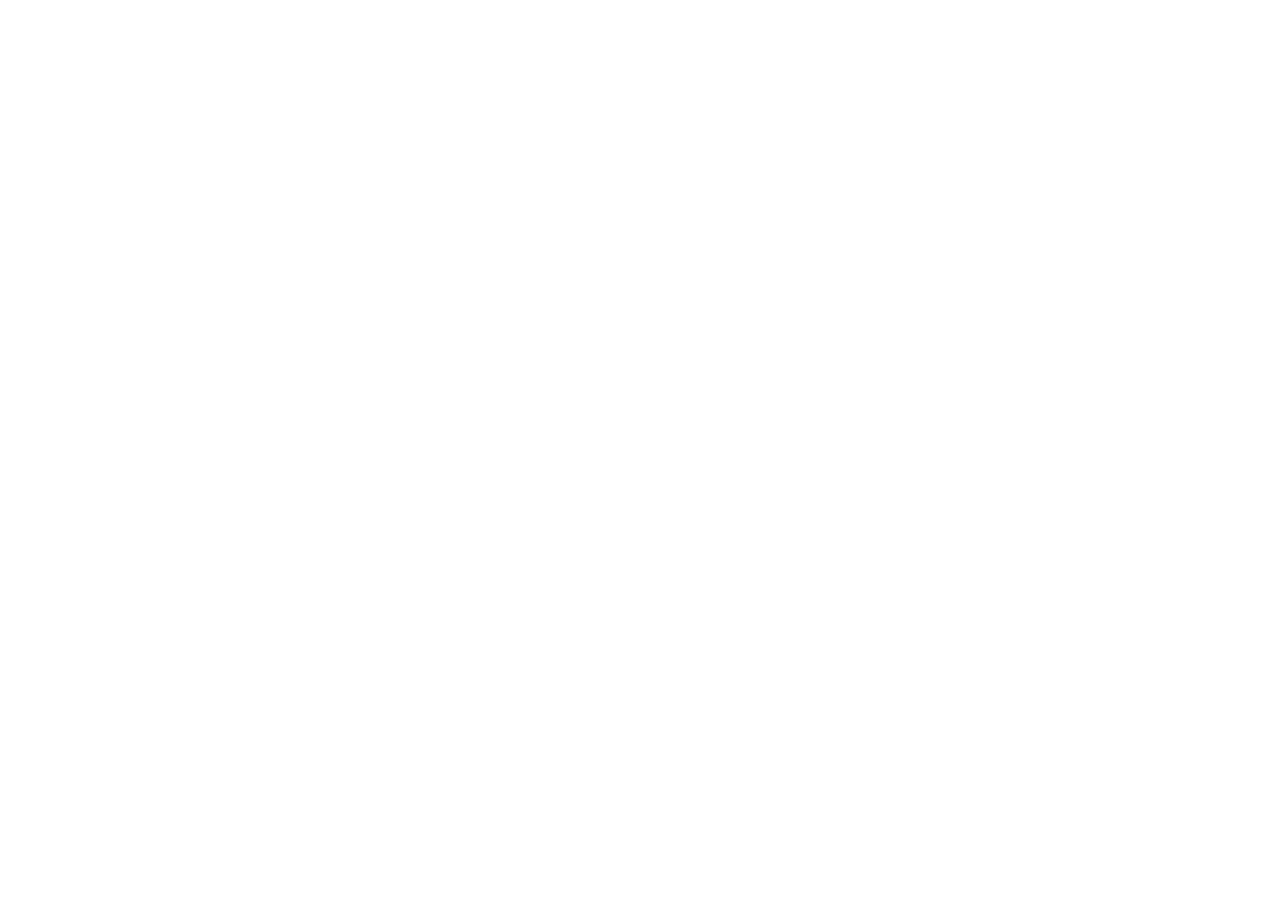
==== assignment2/index.html @ 14fcfef6 "Assignment 2 Setup" ====
<!DOCTYPE html>
<html lang="en">
<head>
    <meta charset="UTF-8">
    <meta http-equiv="X-UA-Compatible" content="IE=edge">
    <meta name="viewport" content="width=device-width, initial-scale=1.0">
    <title>Document</title>

</head>
<body>
    
</body>
</html>
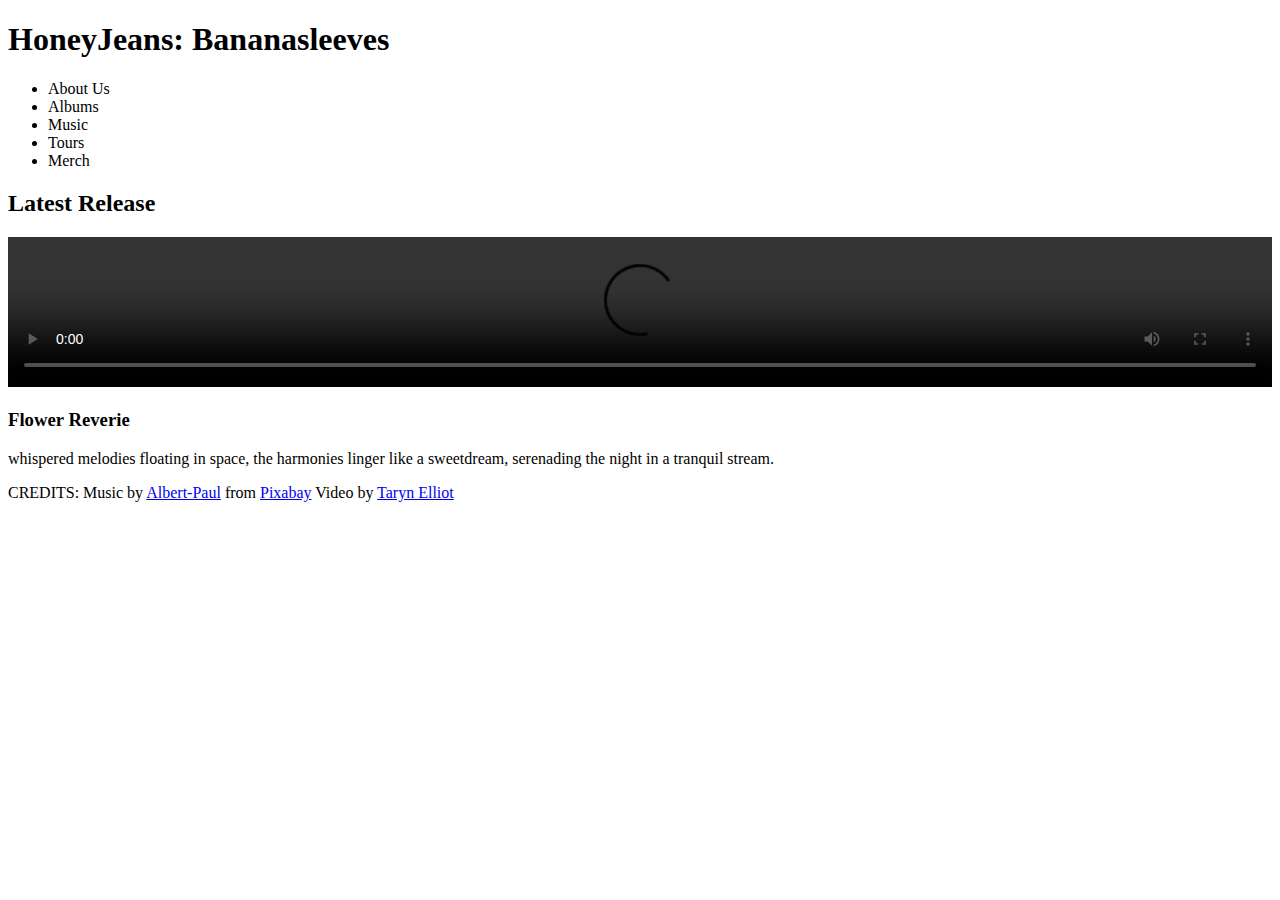
==== commit b83d2ba1: "Content HTML" ====
--- a/assignment2/index.html
+++ b/assignment2/index.html
@@ -1,13 +1,56 @@
 <!DOCTYPE html>
 <html lang="en">
 <head>
+
+<!-- my concept for this assignment is an artist webpage, featuring the artist bio, music, albums and merchandise -->
+
+<!-- added attribute: I added an auto loop/play function to feature the latest songs as they enter the page, hooking the audience up with their latest tunes right off the bat-->
+
+<!-- these are my references for the audio, video and images -->
+
+<!-- artist image: https://www.freepik.com/free-vector/hand-drawn-flat-profile-icon-collection_17657469.htm-->
+<!-- music video: Video by Taryn Elliot https://www.pexels.com/video/a-woman-dancing-happily-in-the-middle-of-the-field-of-flowers-3127074/-->
+<!-- music audio: Music by Albert-Paul from Pixabay https://pixabay.com/music/smooth-jazz-cool-jazz-reverie-207690/-->
+<!-- bio profile image:  -->
+
     <meta charset="UTF-8">
     <meta http-equiv="X-UA-Compatible" content="IE=edge">
     <meta name="viewport" content="width=device-width, initial-scale=1.0">
-    <title>Document</title>
+    <title>HJBS</title>
 
 </head>
+<header>
+    <h1>HoneyJeans: Bananasleeves</h1>
+    <nav>
+        <ul>
+            <li>About Us</li>
+            <li>Albums</li>
+            <li>Music</li>
+            <li>Tours</li>
+            <li>Merch</li> 
+        </ul>
+    </nav>
+</header>
+    
 <body>
-    
+    <!-- display picture -->
+
+    <section>
+        <article>
+        <h2>Latest Release</h2>
+        <video width=100% height="100%" controls>
+            <source src="movie.mp4" type="video/mp4">
+        </video>
+        <h3>Flower Reverie</h3>
+        <p>whispered melodies floating in space, the harmonies linger like a sweetdream, serenading the night in a tranquil stream.</p>
+        </article>
+    </section>
+
 </body>
+
+<footer>
+    CREDITS:
+    Music by <a href="https://pixabay.com/users/albert-paul-4203169/?utm_source=link-attribution&utm_medium=referral&utm_campaign=music&utm_content=207690">Albert-Paul</a> from <a href="https://pixabay.com/music//?utm_source=link-attribution&utm_medium=referral&utm_campaign=music&utm_content=207690">Pixabay</a>
+    Video by <a href=" https://www.pexels.com/video/a-woman-dancing-happily-in-the-middle-of-the-field-of-flowers-3127074">Taryn Elliot</a>
+</footer>
 </html>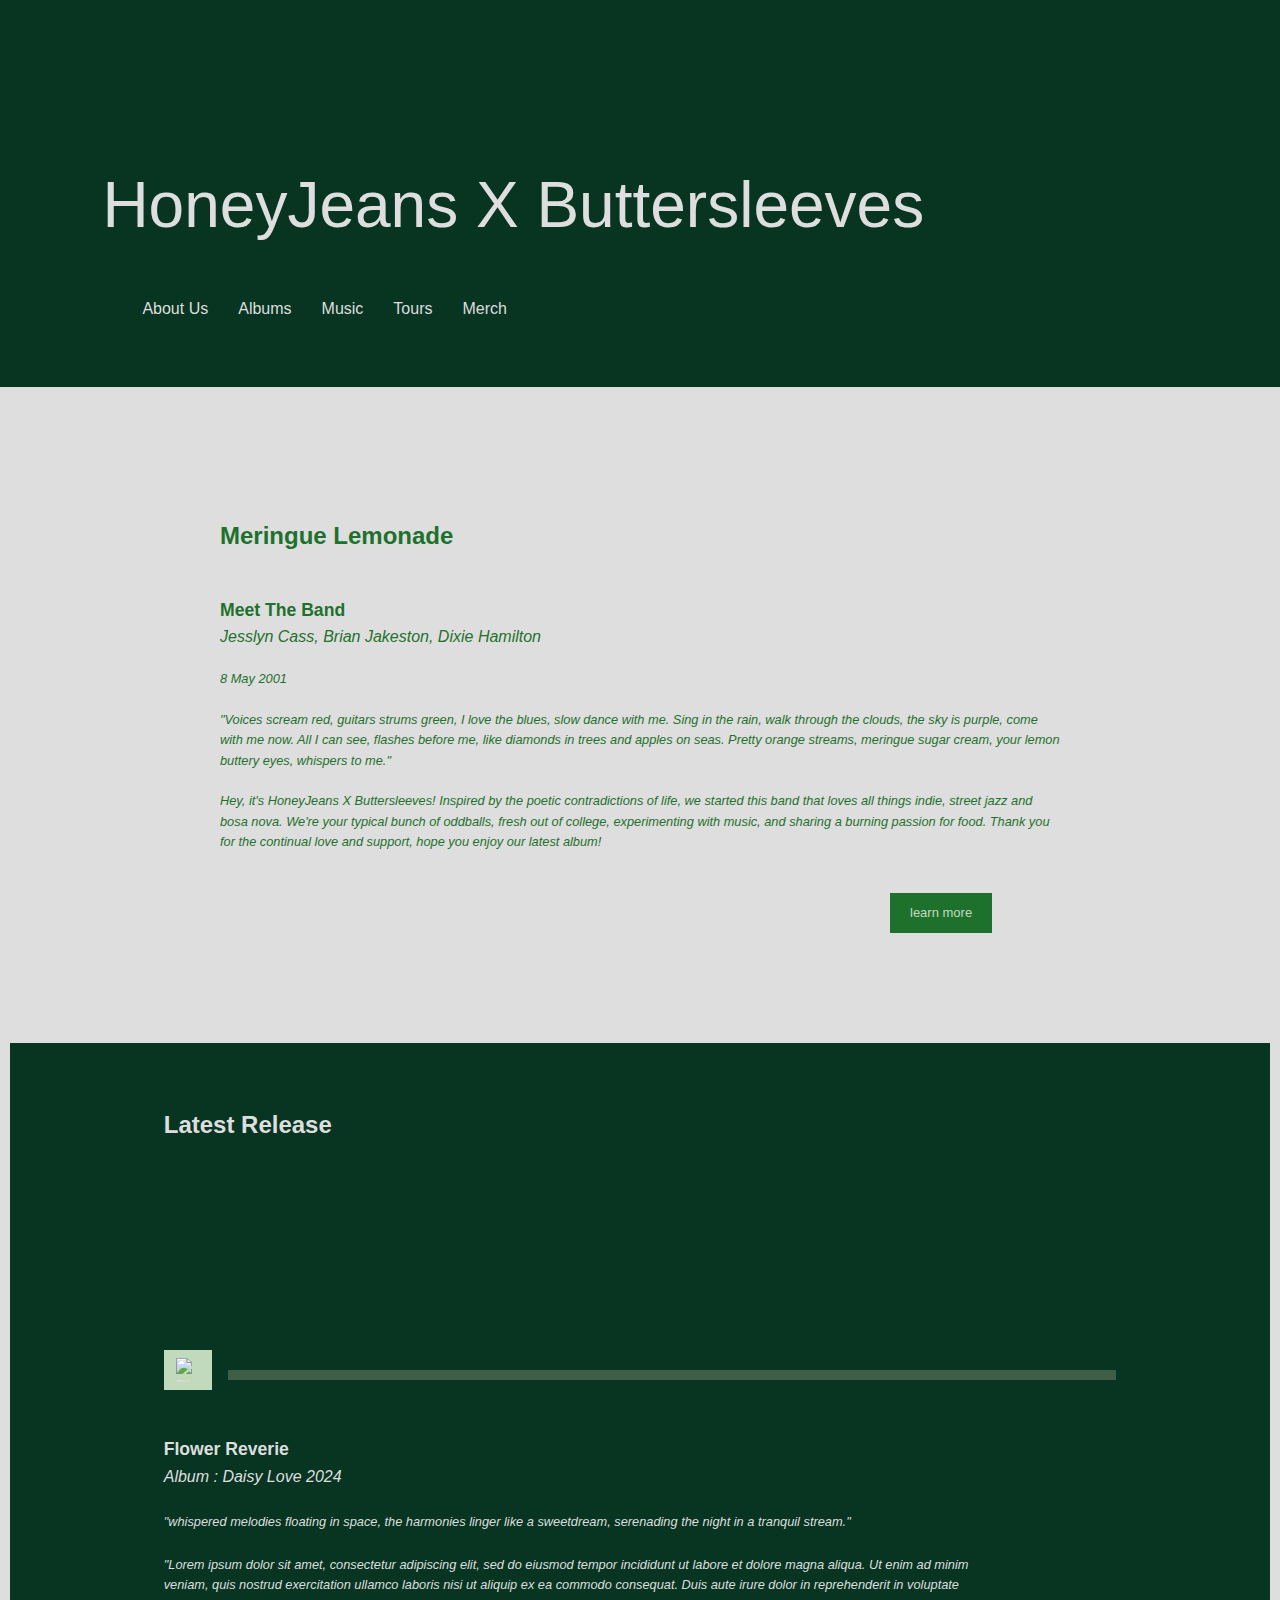
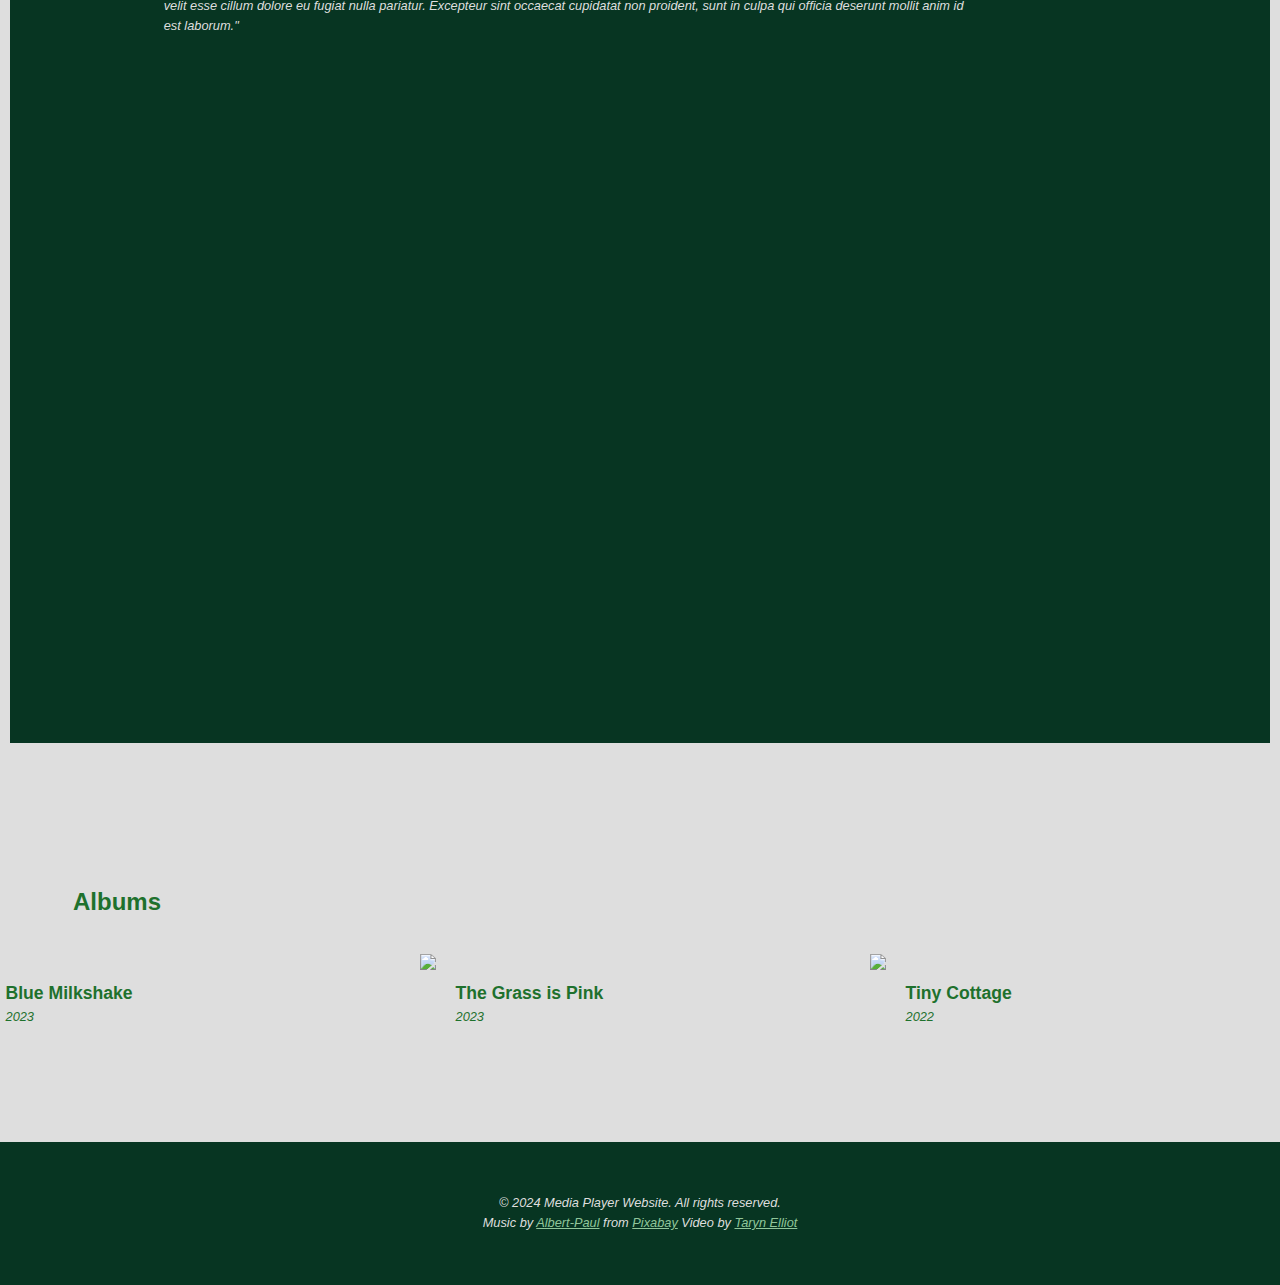
==== commit dd07052a: "designed" ====
--- a/assignment2/index.html
+++ b/assignment2/index.html
@@ -17,40 +17,159 @@
     <meta http-equiv="X-UA-Compatible" content="IE=edge">
     <meta name="viewport" content="width=device-width, initial-scale=1.0">
     <title>HJBS</title>
-
+    <link rel="stylesheet" href="reset.css" />
+    <link rel="stylesheet" href="style.css" />
+    <script src="script.js" defer></script>
 </head>
-<header>
-    <h1>HoneyJeans: Bananasleeves</h1>
-    <nav>
-        <ul>
-            <li>About Us</li>
-            <li>Albums</li>
-            <li>Music</li>
-            <li>Tours</li>
-            <li>Merch</li> 
-        </ul>
-    </nav>
-</header>
     
 <body>
-    <!-- display picture -->
 
-    <section>
+<!-- Conceptually, I intend for each navigation to lead to a separate page. 
+    However I will not be demonstrating the links to the separate pages within this website. -->
+
+<!-- An about us page to includes the artist/band's inspirations, background (where they are from, 
+    cultural social interests), story (how they formed) and social media. -->
+
+<!-- A whole page on the list of albums they have released, include the album cover image, name, description and release date.
+    To reveal more information (songlist, purchase options) upon click of individual album.  -->
+
+<!-- A page on the list of music released, media player as well. -->
+
+<!-- Showcasing upcoming tour dates and prior tours, pictures and publicity. -->
+
+<!-- Merchandise to sell within the webpage. -->
+
+    <header>
+        <h1>HoneyJeans X Buttersleeves</h1>
+        <nav>
+            <ul>
+            <li><a href="#">About Us</a></li>
+            <li><a href="#">Albums</a></li>
+            <li><a href="#">Music</a></li>
+            <li><a href="#">Tours</a></li>
+            <li><a href="#">Merch</a></li>
+            </ul>
+        </nav>
+    </header>
+
+    
+
+        <!-- Introduction: Introducing the band -->
+
+    <section id="introduction">
         <article>
-        <h2>Latest Release</h2>
-        <video width=100% height="100%" controls>
-            <source src="movie.mp4" type="video/mp4">
-        </video>
-        <h3>Flower Reverie</h3>
-        <p>whispered melodies floating in space, the harmonies linger like a sweetdream, serenading the night in a tranquil stream.</p>
+        <!-- insert aesthetic photograph -->
+        <h2> Meringue Lemonade</h2>
+        <h3>Meet The Band</h3>
+        <h4>Jesslyn Cass, Brian Jakeston, Dixie Hamilton</h4>
+
+        <p>8 May 2001</p>
+
+        <!-- Dummytext written by me -->
+        <p> "Voices scream red, guitars strums green, I love the blues, slow dance with me. 
+            Sing in the rain, walk through the clouds, the sky is purple, come with me now.
+            All I can see, flashes before me, like diamonds in trees and apples on seas.
+            Pretty orange streams, meringue sugar cream, your lemon buttery eyes, whispers to me."</p>
+
+        <p> Hey, it's HoneyJeans X Buttersleeves! Inspired by the poetic contradictions of life, we started this band 
+            that loves all things indie, street jazz and bosa nova. We're your typical bunch of oddballs, fresh out of college, 
+            experimenting with music, and sharing a burning passion for food. Thank you for the continual love and support, 
+            hope you enjoy our latest album!
+        </p>
+
+        <!-- DROP DOWN BUTTON -->
+    
+    <button class="accordian">learn more</button>
+    <div class="panel">
+        <p>"Lorem ipsum dolor sit amet, consectetur adipiscing elit, sed do eiusmod tempor incididunt 
+            ut labore et dolore magna aliqua. Ut enim ad minim veniam, quis nostrud exercitation ullamco 
+            laboris nisi ut aliquip ex ea commodo consequat. Duis aute irure dolor in reprehenderit in 
+            voluptate velit esse cillum dolore eu fugiat nulla pariatur. Excepteur sint occaecat cupidatat
+            non proident, sunt in culpa qui officia deserunt mollit anim id est laborum."</p>
+      </div>
+
+    <!-- I wanted to include a drop down section that keeps the introduction to the band concised. Keep a short snapshot of the essence of the band
+            while keeping to a minimal aesthetic giving viewers the option to dive deeper after being drawn in.  -->
+        
         </article>
     </section>
+    <main class="container">
+        <!-- Media Player Section -->
+        
+        <div class="media-player">
+<h2>Latest Release</h2>
+<video id="custom-video-player" controls>
+    <source src="Music Video_1.mp4" type="video/mp4">
+</video>
+<div class="custom-controls">
+    <button id="play-pause-btn" onclick="togglePlayPause()">
+      <img
+        id="play-pause-img"
+        src="https://img.icons8.com/ios-glyphs/30/play--v1.png"
+        alt="Play Button"
+        width="24"
+        height="24"
+      /></button>
+        <!-- add the missing buttons or functionality here -->
+    <div class="progress-bar">
+        <span id="progress-bar-fill"></span>
+      </div>
+    </div>
+    <h3>Flower Reverie</h3>
+<h4>Album : Daisy Love 2024</h4>
+<p>"whispered melodies floating in space, the harmonies linger like a sweetdream, serenading the night in a tranquil stream."
+</p>
+<p>
+    "Lorem ipsum dolor sit amet, consectetur adipiscing elit, sed do eiusmod tempor incididunt 
+    ut labore et dolore magna aliqua. Ut enim ad minim veniam, quis nostrud exercitation ullamco 
+    laboris nisi ut aliquip ex ea commodo consequat. Duis aute irure dolor in reprehenderit in 
+    voluptate velit esse cillum dolore eu fugiat nulla pariatur. Excepteur sint occaecat cupidatat
+    non proident, sunt in culpa qui officia deserunt mollit anim id est laborum."
+</p>
+  </div>
+</main>
+
+<!-- Album Cover Gallery -->
+
+<section id="album gallery">
+<article>
+    <h2>Albums</h2>
+
+    <div class="gallery">
+        <div class="album-cover">
+            <img src="Album 1.jpg">
+            <h3>Blue Milkshake</h3>
+            <p>2023</p>
+
+        </div>
+
+        <div class="album-cover">
+            <img src="Album 2.jpg">
+            <h3>The Grass is Pink</h3>
+            <p>2023</p>
+
+        </div>
+
+        <div class="album-cover">
+            <img src="Album 3.jpg">
+            <h3>Tiny Cottage</h3>
+            <p>2022</p>
+
+        </div>
+
+    </div>
+
+</article>
+</section>
+
 
 </body>
 
 <footer>
-    CREDITS:
+    <p1>&copy; 2024 Media Player Website. All rights reserved.</p1>
+    <br>
     Music by <a href="https://pixabay.com/users/albert-paul-4203169/?utm_source=link-attribution&utm_medium=referral&utm_campaign=music&utm_content=207690">Albert-Paul</a> from <a href="https://pixabay.com/music//?utm_source=link-attribution&utm_medium=referral&utm_campaign=music&utm_content=207690">Pixabay</a>
     Video by <a href=" https://www.pexels.com/video/a-woman-dancing-happily-in-the-middle-of-the-field-of-flowers-3127074">Taryn Elliot</a>
 </footer>
+
 </html>--- a/assignment2/style.css
+++ b/assignment2/style.css
@@ -0,0 +1,233 @@
+:root {
+    --primary-bg-color: #dedede;
+    --text-color: #1e712d;
+    --footer-text-color: #90c69a;
+    --main-bg-color: #073522;
+    --main-text-color: #dedede;
+    --main-btn-bg-color: #c2dabc;
+  }
+  
+  body,
+  h1,
+  p,
+  ul {
+    margin: 0;
+    padding: 0;
+  }
+
+  /* Main styling */
+  body {
+    font-family: "Arial", sans-serif;
+    background-color: var(--primary-bg-color);
+    color: var(--text-color);
+    line-height: 1.6;
+    display: flex;
+    flex-direction: column;
+    align-items: center;
+    justify-content: space-between;
+  }
+
+
+  /* Container for Media Player */
+  .container {
+    width: 100%;
+    padding: 10px;
+     font-family: "Arial", sans-serif;
+    background-color: var(--primary-bg-color);
+    color: var(--main-text-color);
+    line-height: 1.6;
+    display: flex;
+    flex-direction: column;
+    align-items: center;
+    justify-content: space-between;
+  }
+  
+  /* Header styling */
+  header {
+    background-color: var(--main-bg-color);
+    color: var(--main-text-color);
+    padding: 12% 0% 2% 8%;
+    width: 100%;
+  }
+
+  h1{
+    text-align: left;
+    font-size: 4rem;
+  }
+  
+  /* Navigation styling */
+  nav {
+    margin: 25px;
+    text-align: left;
+    padding: 0% 0% 0% 0%;
+  }
+  
+  nav ul {
+    list-style: none;
+    display: flex;
+  }
+  
+  nav ul li {
+    margin: 15px;
+  }
+  
+  nav a {
+    text-decoration: none;
+    color: var(--main-bg-colortext-color);
+
+  }
+  
+  article {
+    margin-top: 130px;
+    margin-bottom: 100px;
+}
+
+  button.accordian {
+  margin-top: 2%;
+  margin-left: 75%;
+  padding: 1% 2%;
+  font-size: small;
+  background-color: #1e712d;
+  color: var(--main-btn-bg-color);
+  border: none;
+  outline: none;
+  cursor: pointer;
+  transition: 0.4s;
+}
+
+/* .accordion {
+  background-color: #eee;
+  color: #444;
+  cursor: pointer;
+  padding: 18px;
+  width: 100%;
+  text-align: left;
+  border: none;
+  outline: none;
+  transition: 0.4s;
+} */
+
+/* Add a background color to the button if it is clicked on (add the .active class with JS), and when you move the mouse over it (hover) */
+.active, button.accordian:hover {
+  background-color: #c2dabc;
+  color: #1e712d;
+
+}
+
+/* Style the accordion panel. Note: hidden by default */
+.panel {
+  padding: 0 18px;
+  background-color: var(--primary-bg-color);
+  display: none;
+  overflow: hidden;
+    background-color: #9e2929;
+    color: var(--main-text-color);
+    font-size: 1rem;
+
+}
+
+  /* Media player styling */
+  .media-player {
+    width: 100%;
+    height: 1300px;
+    background-color: #073522;
+    padding: 5%;
+  }
+
+  h2 {
+ font-weight: 600;
+ font-size: 1.5rem;
+ padding: 0% 0% 2% 8%;
+  }
+
+ h3 {
+ font-weight: 600;
+ font-size: 1.1rem;
+ padding: 2% 0% 0% 8%;
+}
+ 
+h4 {
+    font-weight: 400;
+    font-style: italic;
+    font-size: 1rem;
+    padding: 0% 0% 2% 8%;
+   }
+
+ p {
+  
+ max-width: 1000px;
+ font-style: italic;
+ font-size: 0.8rem;
+ padding: 0% 8% 2% 8%;
+ text-align: left;
+}
+
+  .media-player video {
+    max-width: 100%;
+    padding: 0% 8% 2% 8%;
+  }
+  
+  .custom-controls {
+    display: flex;
+    justify-content: space-between;
+    align-items: center;
+    gap: 1rem;
+    margin-top: 10px;
+    width: 100%;
+    padding: 0% 8% 2% 8%;
+  }
+  
+  .custom-controls button {
+    background-color: var(--main-btn-bg-color);
+    color: var(--main-text-color);
+    border: none;
+    padding: 8px 12px;
+    cursor: pointer;
+    font-size: 16px;
+    display: flex;
+    align-items: center;
+  }
+  
+  .progress-bar {
+    width: 100%;
+    height: 10px;
+    background-color: rgb(62, 94, 71);
+    margin-top: 10px;
+    overflow: hidden;
+  }
+  
+  .progress-bar span {
+    display: block;
+    height: 100%;
+    background-color: var(--main-bg-color);
+    width: 0;
+    transition: width 0.3s ease;
+  }
+
+  .gallery {
+  display: flex;
+  justify-content: center;
+  
+  }
+
+  .album-cover{
+    width: 450px;
+    padding: 0.4%;
+
+  }
+  /* Footer styling */
+  footer {
+    background-color: var(--main-bg-color);
+    color: var(--main-text-color);
+    text-align: center;
+    font-size: 0.8rem;
+    font-style: italic;
+    padding: 4%;
+    width: 100%;
+  }
+
+  footer a {
+    color: var(--footer-text-color);
+  }
+
+  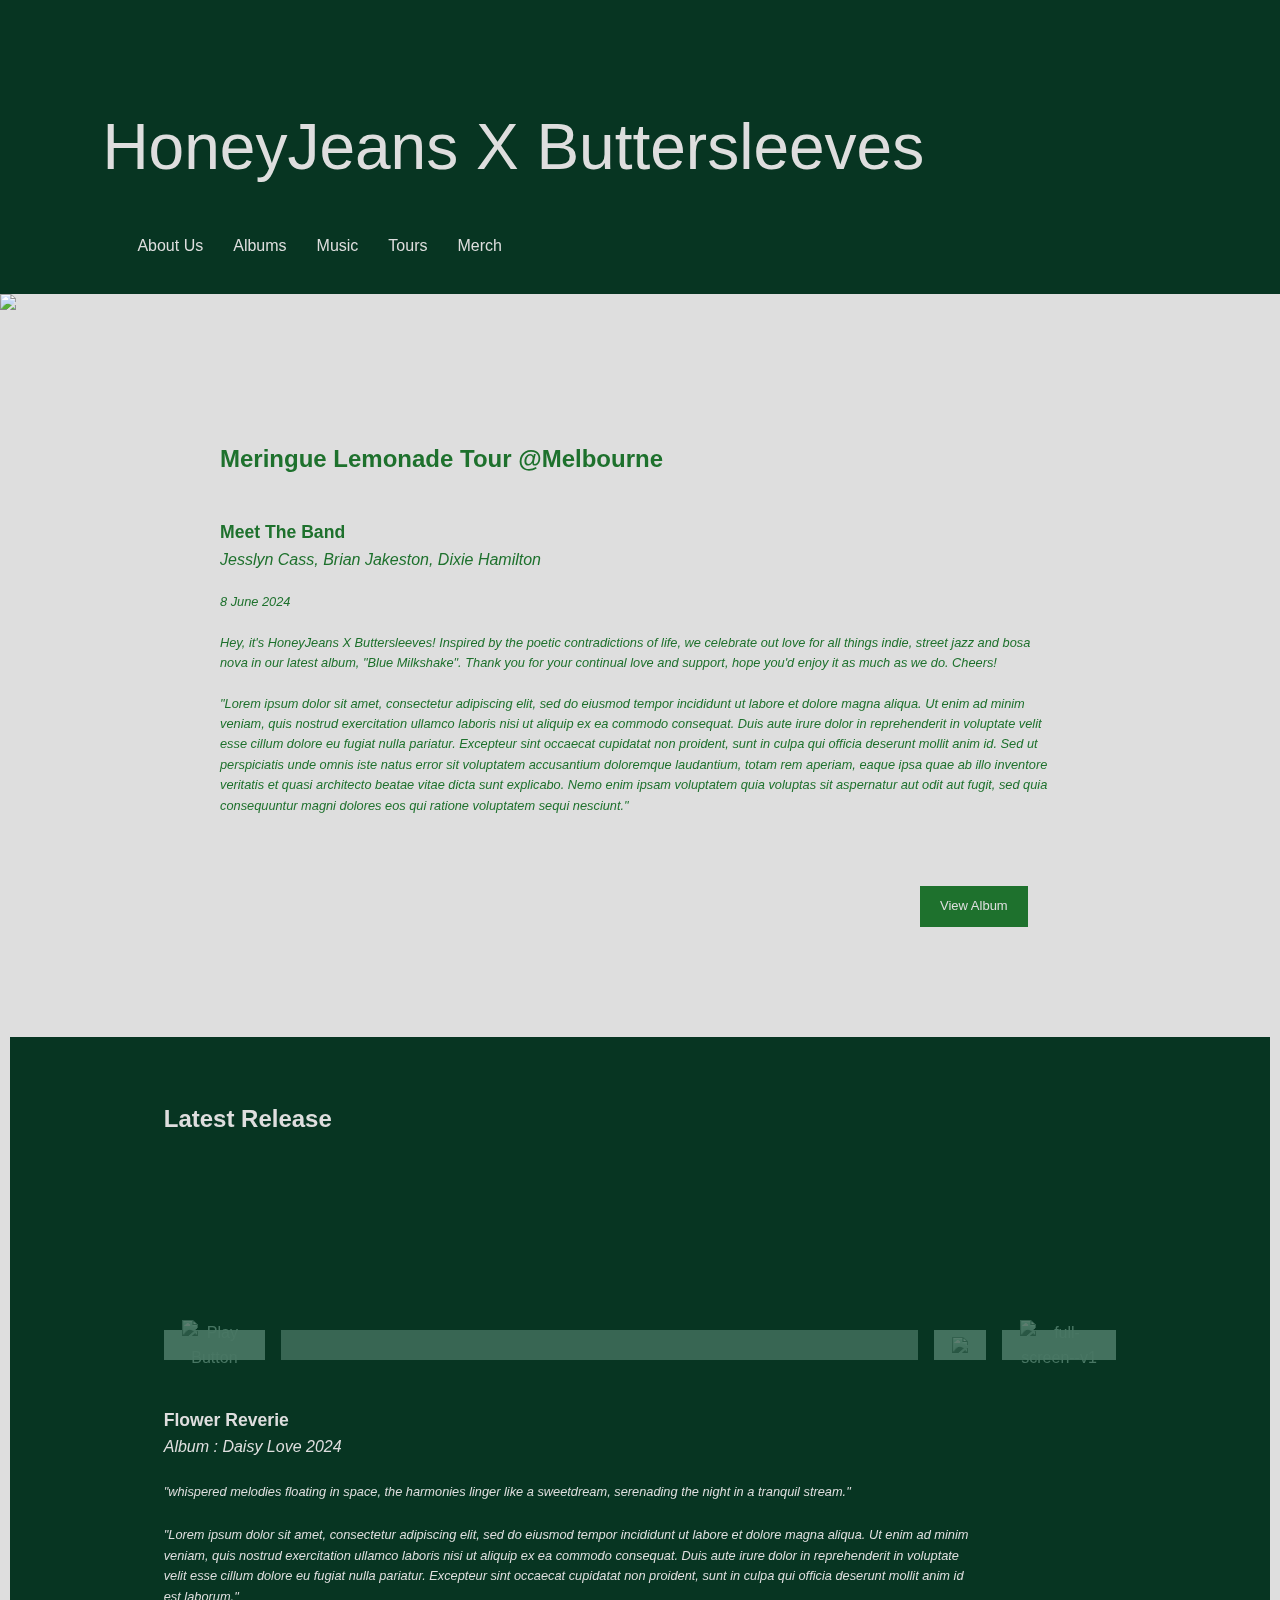
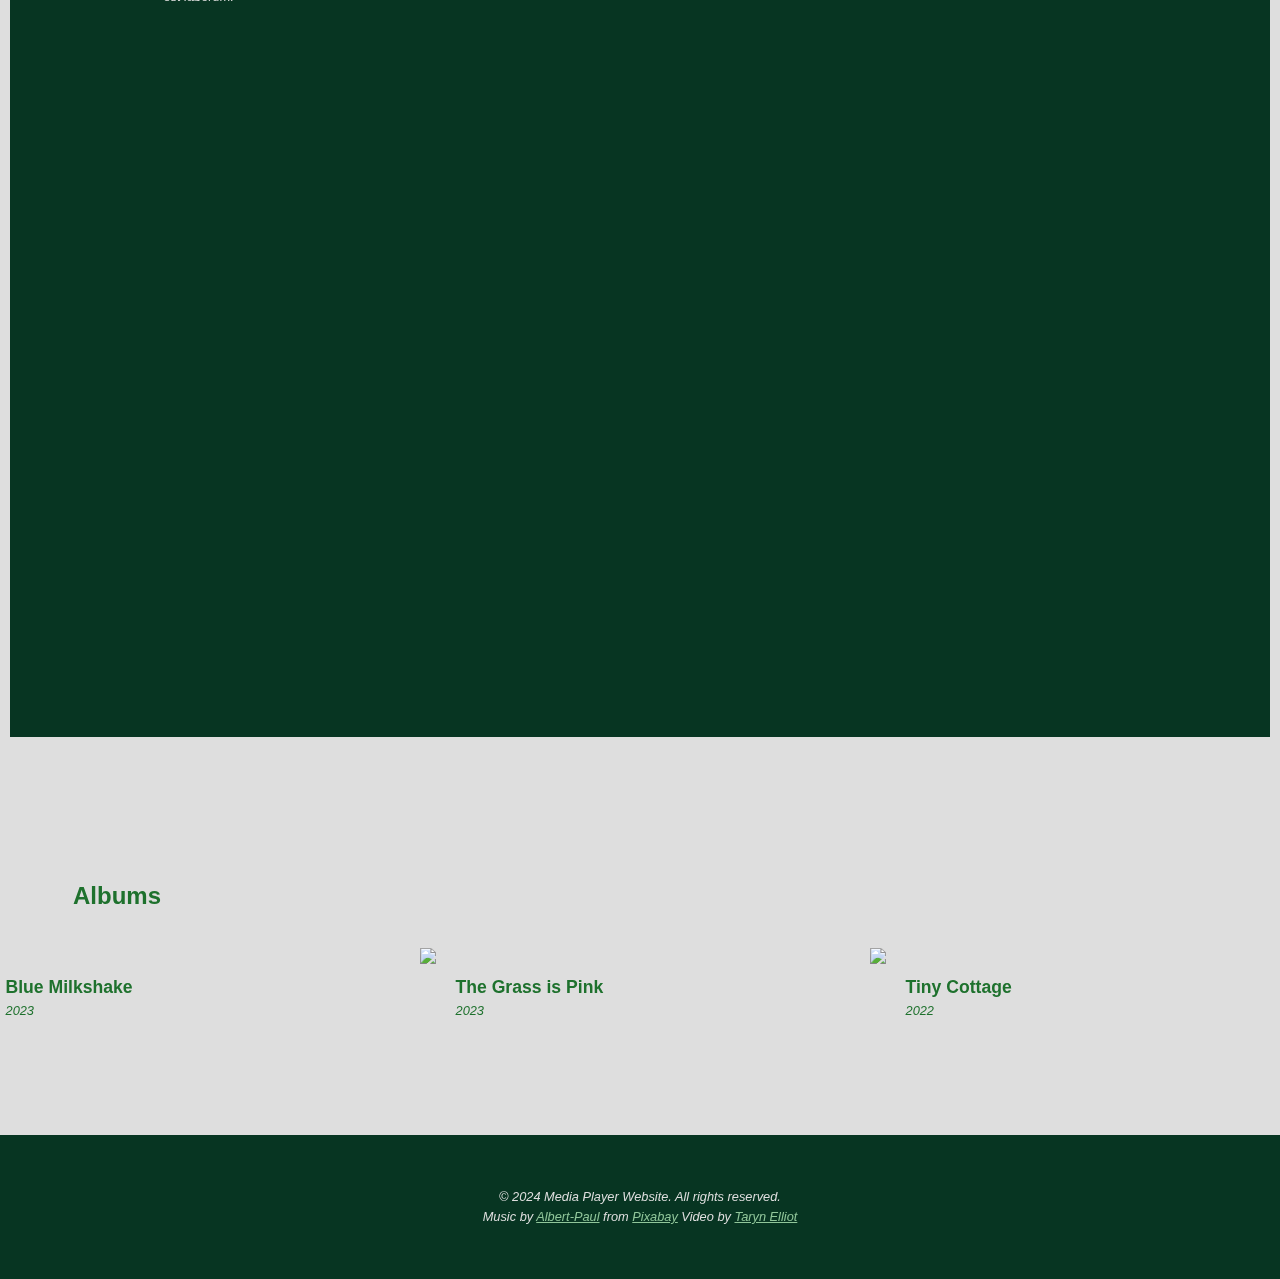
==== commit b6fad0d5: "update 1" ====
--- a/assignment2/index.html
+++ b/assignment2/index.html
@@ -4,14 +4,26 @@
 
 <!-- my concept for this assignment is an artist webpage, featuring the artist bio, music, albums and merchandise -->
 
-<!-- added attribute: I added an auto loop/play function to feature the latest songs as they enter the page, hooking the audience up with their latest tunes right off the bat-->
+<!-- added attribute: I added a repeat button and a fullscreen option to feature the music video of their latest release,
+    allowing the users to enjoy THE MUSIC VIDEO in a way that functions minimally similarly to YouTube. Also, making 
+    the progress bar interactive so that users can jump right to or replay their favourite parts. -->
+
+<!-- Since it is a music video afterall, the fullscreen button is necessary to enhance the experience of the production, choreography etc. -->
+<!-- Additionally, for a more enjoyable experience, a play on repeat button, allow users to browse other tabs while re-listening or re-watching a good song -->
+
 
 <!-- these are my references for the audio, video and images -->
 
 <!-- artist image: https://www.freepik.com/free-vector/hand-drawn-flat-profile-icon-collection_17657469.htm-->
 <!-- music video: Video by Taryn Elliot https://www.pexels.com/video/a-woman-dancing-happily-in-the-middle-of-the-field-of-flowers-3127074/-->
 <!-- music audio: Music by Albert-Paul from Pixabay https://pixabay.com/music/smooth-jazz-cool-jazz-reverie-207690/-->
-<!-- bio profile image:  -->
+<!-- images for album cover-designs:  
+    
+    Photo by Elizaveta Dushechkina: https://www.pexels.com/photo/woman-lying-on-grass-4385304/
+    Photo by Jessica Lewis 🦋 thepaintedsquare: https://www.pexels.com/photo/white-petaled-flowers-in-bloom-583850/
+    Photo by Irina Iriser: https://www.pexels.com/photo/brown-and-green-leafed-plants-1379640/
+    Photo by Irina Iriser: https://www.pexels.com/photo/tilt-shift-lens-photo-of-blue-flowers-673857/
+-->
 
     <meta charset="UTF-8">
     <meta http-equiv="X-UA-Compatible" content="IE=edge">
@@ -52,44 +64,58 @@
         </nav>
     </header>
 
-    
-
-        <!-- Introduction: Introducing the band -->
+    <!-- Latest Tour -->
+    <img src="Meringue Lemonade2.jpg" width="100%">
+
+        <!-- Introduction: Introducing the band's latest tour -->
 
     <section id="introduction">
         <article>
-        <!-- insert aesthetic photograph -->
-        <h2> Meringue Lemonade</h2>
+        <h2>Meringue Lemonade Tour @Melbourne</h2>
         <h3>Meet The Band</h3>
         <h4>Jesslyn Cass, Brian Jakeston, Dixie Hamilton</h4>
 
-        <p>8 May 2001</p>
+        <p>8 June 2024</p>
 
         <!-- Dummytext written by me -->
+
+        <p> Hey, it's HoneyJeans X Buttersleeves! Inspired by the poetic contradictions of life, we celebrate out 
+            love for all things indie, street jazz and bosa nova in our latest album, "Blue Milkshake". Thank you for
+            your continual love and support, hope you'd enjoy it as much as we do. Cheers! 
+        </p>
+        <p>"Lorem ipsum dolor sit amet, consectetur adipiscing elit, sed do eiusmod tempor incididunt 
+            ut labore et dolore magna aliqua. Ut enim ad minim veniam, quis nostrud exercitation ullamco 
+            laboris nisi ut aliquip ex ea commodo consequat. Duis aute irure dolor in reprehenderit in 
+            voluptate velit esse cillum dolore eu fugiat nulla pariatur. Excepteur sint occaecat cupidatat
+            non proident, sunt in culpa qui officia deserunt mollit anim id. Sed ut perspiciatis unde omnis 
+            iste natus error sit voluptatem accusantium doloremque laudantium, totam rem aperiam, eaque ipsa 
+            quae ab illo inventore veritatis et quasi architecto beatae vitae dicta sunt explicabo. Nemo enim 
+            ipsam voluptatem quia voluptas sit aspernatur aut odit aut fugit, sed quia consequuntur magni dolores
+            eos qui ratione voluptatem sequi nesciunt." </p>
+
+        <!-- DROP-DOWN REVEAL MORE INFORMATION -->
+    
+    <button class="accordian">View Album</button>
+    <div class="panel">
+        <img src="Album 1.jpg" width="100%">
+        <br><br>
+        <h2>Blue Milkshake: 2024</h2>
+        
         <p> "Voices scream red, guitars strums green, I love the blues, slow dance with me. 
             Sing in the rain, walk through the clouds, the sky is purple, come with me now.
             All I can see, flashes before me, like diamonds in trees and apples on seas.
             Pretty orange streams, meringue sugar cream, your lemon buttery eyes, whispers to me."</p>
 
-        <p> Hey, it's HoneyJeans X Buttersleeves! Inspired by the poetic contradictions of life, we started this band 
-            that loves all things indie, street jazz and bosa nova. We're your typical bunch of oddballs, fresh out of college, 
-            experimenting with music, and sharing a burning passion for food. Thank you for the continual love and support, 
-            hope you enjoy our latest album!
+        <p> "Neque porro quisquam est, qui dolorem ipsum quia dolor sit amet, 
+            consectetur, adipisci velit, sed quia non numquam eius modi tempora incidunt ut labore et dolore magnam 
+            aliquam quaerat voluptatem. Ut enim ad minima veniam, quis nostrum exercitationem ullam corporis suscipit 
+            laboriosam, nisi ut aliquid ex ea commodi consequatur? Quis autem vel eum iure reprehenderit qui in ea 
+            voluptate velit esse quam nihil molestiae consequatur, vel illum qui dolorem eum fugiat quo voluptas nulla pariatur?"
         </p>
-
-        <!-- DROP DOWN BUTTON -->
-    
-    <button class="accordian">learn more</button>
-    <div class="panel">
-        <p>"Lorem ipsum dolor sit amet, consectetur adipiscing elit, sed do eiusmod tempor incididunt 
-            ut labore et dolore magna aliqua. Ut enim ad minim veniam, quis nostrud exercitation ullamco 
-            laboris nisi ut aliquip ex ea commodo consequat. Duis aute irure dolor in reprehenderit in 
-            voluptate velit esse cillum dolore eu fugiat nulla pariatur. Excepteur sint occaecat cupidatat
-            non proident, sunt in culpa qui officia deserunt mollit anim id est laborum."</p>
       </div>
 
-    <!-- I wanted to include a drop down section that keeps the introduction to the band concised. Keep a short snapshot of the essence of the band
-            while keeping to a minimal aesthetic giving viewers the option to dive deeper after being drawn in.  -->
+    <!-- I wanted to include this drop down section to create a neat and concised look for the band. To showcase a snapshot of the event,
+            and keep to a minimal clean and easy to navigate visual design, only creating the option to dive deeper after being drawn in.  -->
         
         </article>
     </section>
@@ -97,24 +123,50 @@
         <!-- Media Player Section -->
         
         <div class="media-player">
+
 <h2>Latest Release</h2>
+
+<!-- Video -->
+
 <video id="custom-video-player" controls>
     <source src="Music Video_1.mp4" type="video/mp4">
 </video>
+
+<!-- Play Button -->
+
 <div class="custom-controls">
     <button id="play-pause-btn" onclick="togglePlayPause()">
       <img
         id="play-pause-img"
         src="https://img.icons8.com/ios-glyphs/30/play--v1.png"
         alt="Play Button"
-        width="24"
-        height="24"
+        height="auto"
       /></button>
-        <!-- add the missing buttons or functionality here -->
-    <div class="progress-bar">
-        <span id="progress-bar-fill"></span>
+      
+      <!-- This button was created just to check if the button was working, it is not meant to be published but part of my process -->
+      <!-- <button onclick="checkLoop()" type="button">status</button><br>  -->
+
+<!-- Progress Bar -->
+
+      <div class="progress-bar">
+        <span id="progress-bar-fill" value="0"></span>
       </div>
+
+<!-- Repeat Button -->
+
+        <button id="repeat-btn" onclick="enableLoop()">
+            <img id="repeat-img" src="https://img.icons8.com/ios-glyphs/30/repeat.png" height="auto">
+        </button>
+
+<!-- Fullscreen Button -->
+        
+        <button id="fullscreen-btn" onclick="openFullscreen();">
+        <img id="fullscreen" src="https://img.icons8.com/ios-glyphs/30/full-screen--v1.png" alt="full-screen--v1" height="auto"></button>
+
     </div>
+    
+<!-- Title, Caption, Description -->
+
     <h3>Flower Reverie</h3>
 <h4>Album : Daisy Love 2024</h4>
 <p>"whispered melodies floating in space, the harmonies linger like a sweetdream, serenading the night in a tranquil stream."
--- a/assignment2/style.css
+++ b/assignment2/style.css
@@ -46,7 +46,7 @@
   header {
     background-color: var(--main-bg-color);
     color: var(--main-text-color);
-    padding: 12% 0% 2% 8%;
+    padding: 7.5% 0% 0% 8%;
     width: 100%;
   }
 
@@ -57,9 +57,8 @@
   
   /* Navigation styling */
   nav {
-    margin: 25px;
+    margin: 20px;
     text-align: left;
-    padding: 0% 0% 0% 0%;
   }
   
   nav ul {
@@ -77,62 +76,69 @@
 
   }
   
+/* Tour Information */
+
   article {
     margin-top: 130px;
     margin-bottom: 100px;
 }
 
+/* Drop-Down REVEAL Information */
+/* View Album Button */
+
   button.accordian {
-  margin-top: 2%;
-  margin-left: 75%;
+  margin-top: 5%;
+  margin-left: 78%;
   padding: 1% 2%;
   font-size: small;
   background-color: #1e712d;
-  color: var(--main-btn-bg-color);
+  color: var(--main-text-color);
   border: none;
   outline: none;
   cursor: pointer;
   transition: 0.4s;
 }
 
-/* .accordion {
-  background-color: #eee;
-  color: #444;
-  cursor: pointer;
-  padding: 18px;
-  width: 100%;
-  text-align: left;
-  border: none;
-  outline: none;
-  transition: 0.4s;
-} */
-
-/* Add a background color to the button if it is clicked on (add the .active class with JS), and when you move the mouse over it (hover) */
+
 .active, button.accordian:hover {
   background-color: #c2dabc;
   color: #1e712d;
-
-}
-
-/* Style the accordion panel. Note: hidden by default */
-.panel {
-  padding: 0 18px;
+  
+}
+
+button.accordion:after {
+  content: '\002B';
+  color: #777;
+  font-weight: bold;
+  float: right;
+  margin-left: 5px;
+}
+
+button.accordion.active:after {
+  content: "\2212";
+}
+
+div.panel {
+  padding: 8% 0%;
   background-color: var(--primary-bg-color);
   display: none;
   overflow: hidden;
-    background-color: #9e2929;
-    color: var(--main-text-color);
-    font-size: 1rem;
-
-}
+  transition: max-height 0.2s ease-out;
+  color:#1e712d;
+}
+
 
   /* Media player styling */
+  /* Added a background colour to segregate the sections */
+
   .media-player {
     width: 100%;
     height: 1300px;
     background-color: #073522;
     padding: 5%;
   }
+
+  /* Text */
 
   h2 {
  font-weight: 600;
@@ -162,10 +168,14 @@
  text-align: left;
 }
 
+  /* Video */
+
   .media-player video {
     max-width: 100%;
-    padding: 0% 8% 2% 8%;
-  }
+    padding: 0% 8% 0.8% 8%;
+  }
+
+  /* Buttons */
   
   .custom-controls {
     display: flex;
@@ -181,28 +191,49 @@
     background-color: var(--main-btn-bg-color);
     color: var(--main-text-color);
     border: none;
-    padding: 8px 12px;
+    height: 30px;
+    padding: 12px 18px;
     cursor: pointer;
-    font-size: 16px;
-    display: flex;
-    align-items: center;
-  }
-  
+    display: flex;
+    align-items: center;
+    opacity: 35%;
+    mix-blend-mode:luminosity;
+  }
+
+  .custom-controls button:hover {
+    background-color: var(--footer-text-color);
+    border: none;
+    height: 30px;
+    padding: 12px 18px;
+    cursor: pointer;
+    display: flex;
+    align-items: center;
+    mix-blend-mode: normal;
+    opacity: 100%;
+  }
+
+  /* Progress Bar */
+  /* The colours were made softer to blend in with the background */
+
   .progress-bar {
     width: 100%;
-    height: 10px;
-    background-color: rgb(62, 94, 71);
-    margin-top: 10px;
+    height: 30px;
+    background-color: var(--main-btn-bg-color);
     overflow: hidden;
-  }
+    opacity: 35%;
+    mix-blend-mode:luminosity;
+  }
+  
   
   .progress-bar span {
     display: block;
     height: 100%;
-    background-color: var(--main-bg-color);
-    width: 0;
+    background-color: var(--footer-text-color);
+    width: auto;
     transition: width 0.3s ease;
   }
+
+  /* Album Gallery */
 
   .gallery {
   display: flex;
@@ -215,6 +246,7 @@
     padding: 0.4%;
 
   }
+  
   /* Footer styling */
   footer {
     background-color: var(--main-bg-color);
@@ -229,5 +261,3 @@
   footer a {
     color: var(--footer-text-color);
   }
-
-  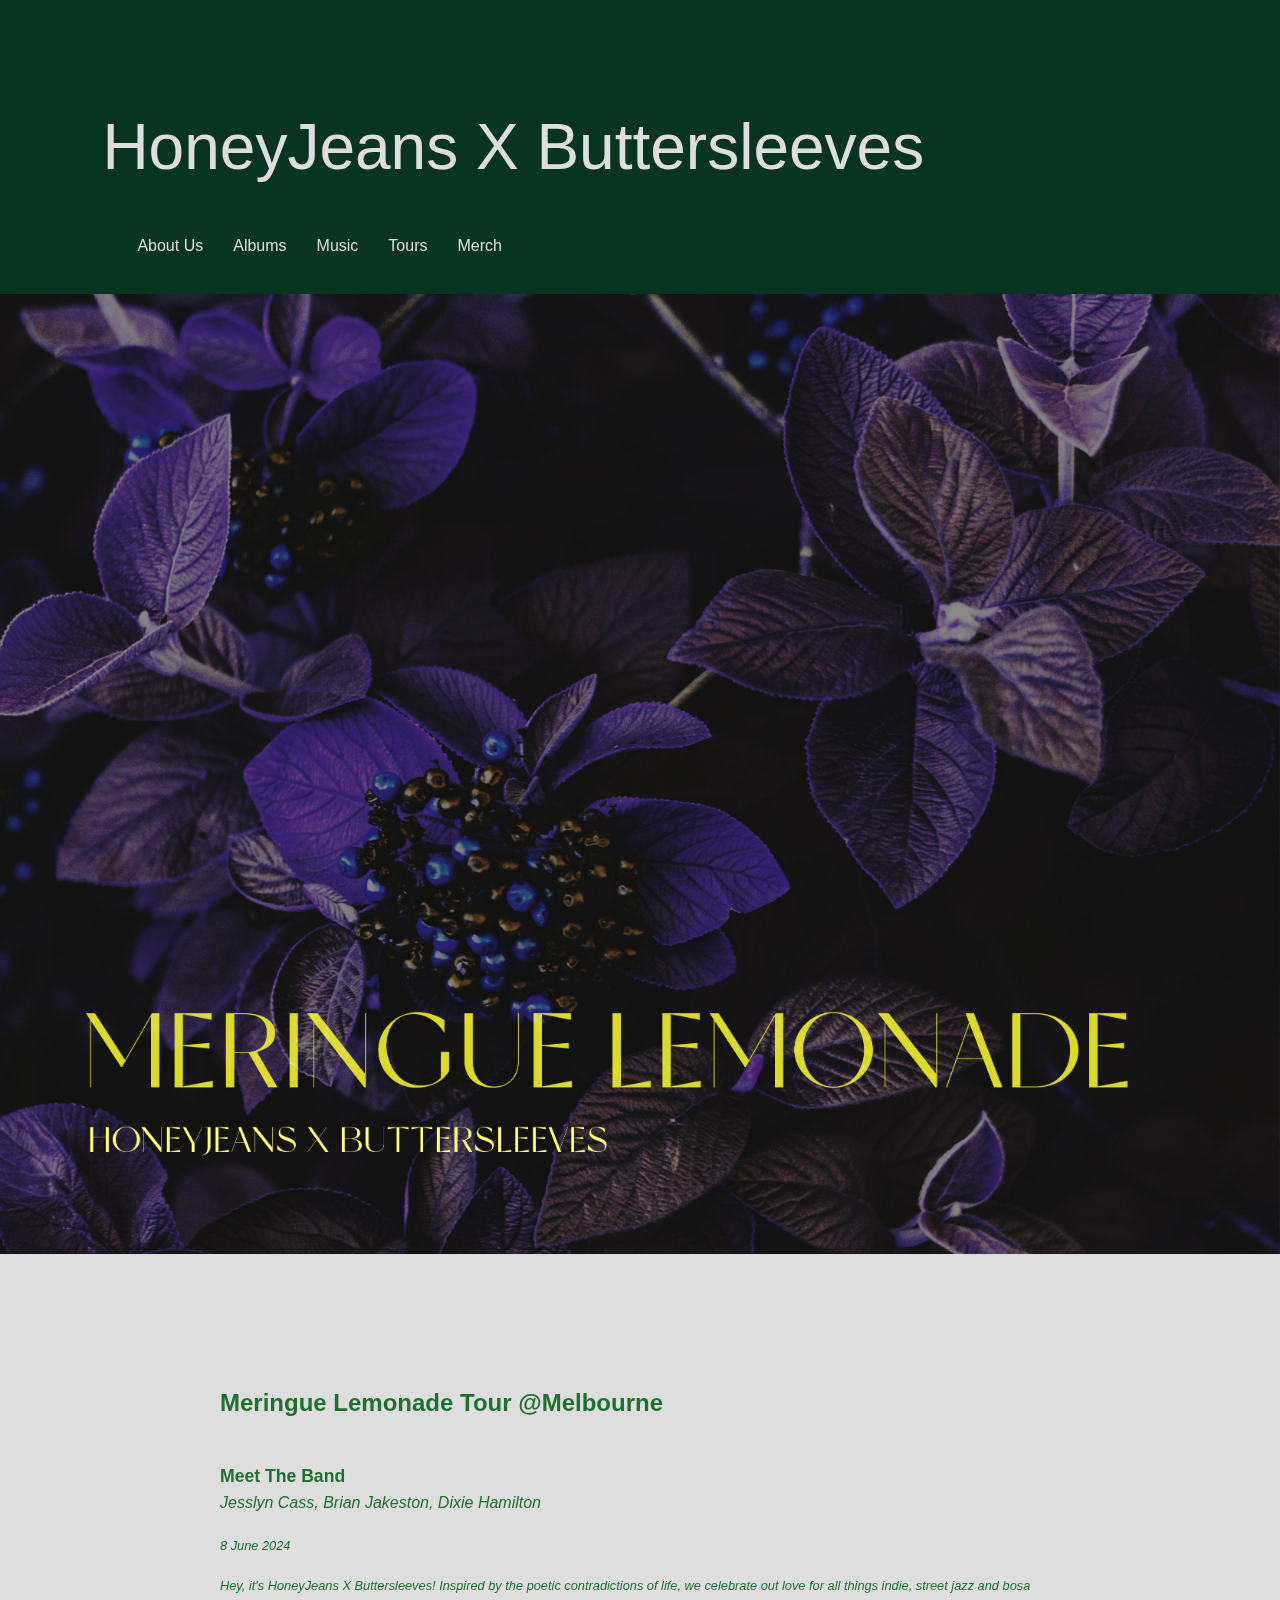
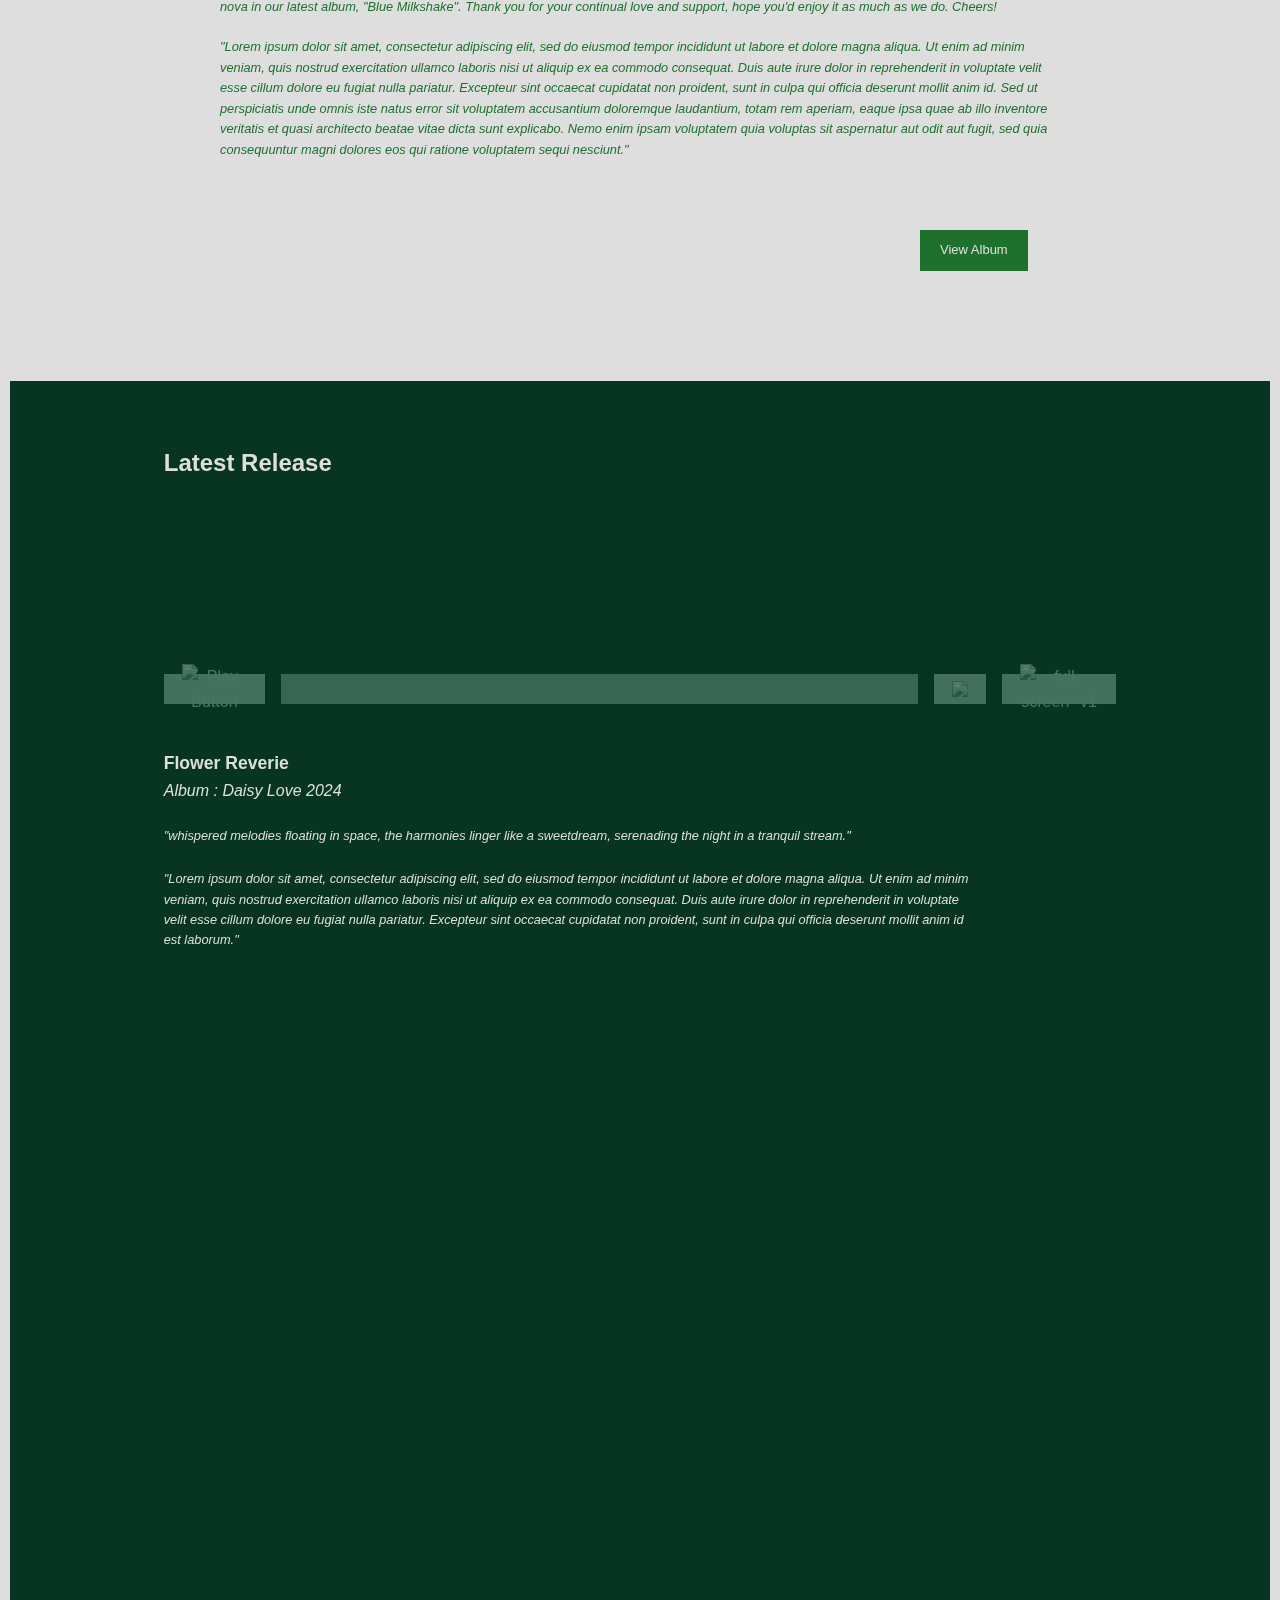
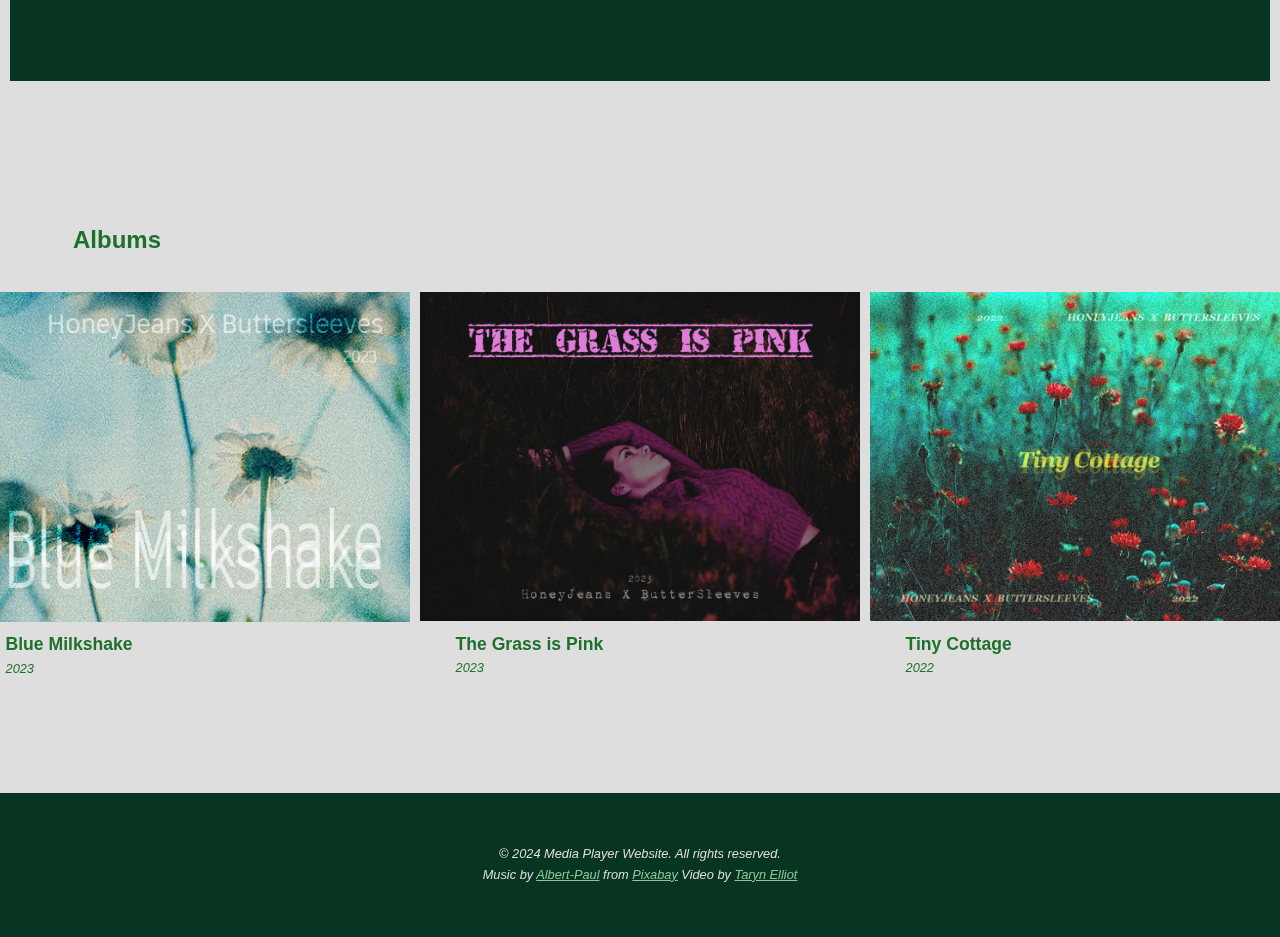
==== commit 134903d9: "images" ====
--- a/assignment2/index.html
+++ b/assignment2/index.html
@@ -65,7 +65,7 @@
     </header>
 
     <!-- Latest Tour -->
-    <img src="Meringue Lemonade2.jpg" width="100%">
+    <img src="Meringue_Lemonade2.jpg" width="100%">
 
         <!-- Introduction: Introducing the band's latest tour -->
 
@@ -97,7 +97,7 @@
     
     <button class="accordian">View Album</button>
     <div class="panel">
-        <img src="Album 1.jpg" width="100%">
+        <img src="Album_1.jpg" width="100%">
         <br><br>
         <h2>Blue Milkshake: 2024</h2>
         
@@ -189,21 +189,21 @@
 
     <div class="gallery">
         <div class="album-cover">
-            <img src="Album 1.jpg">
+            <img src="Album_1.jpg">
             <h3>Blue Milkshake</h3>
             <p>2023</p>
 
         </div>
 
         <div class="album-cover">
-            <img src="Album 2.jpg">
+            <img src="Album_2.jpg">
             <h3>The Grass is Pink</h3>
             <p>2023</p>
 
         </div>
 
         <div class="album-cover">
-            <img src="Album 3.jpg">
+            <img src="Album_3.jpg">
             <h3>Tiny Cottage</h3>
             <p>2022</p>
 
